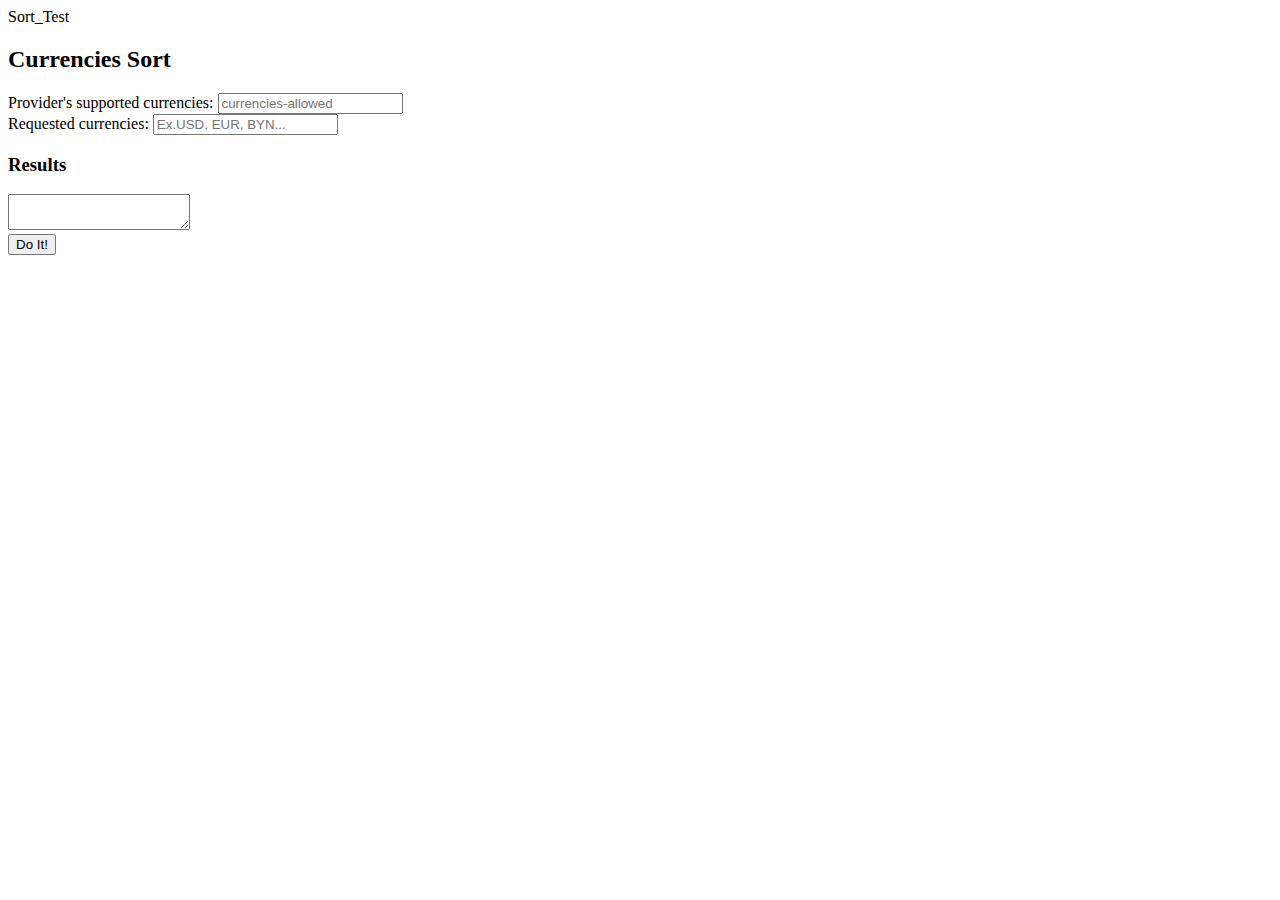
==== index.html @ 27783a2a "create_script" ====
<!DOCTYPE html>
<html lang="en">
<head>
    <meta charset="UTF-8">
    <meta http-equiv="X-UA-Compatible" content="IE=edge">
    <meta name="viewport" content="width=device-width, initial-scale=1.0">
    <link rel="stylesheet" href="style.css"
    <title>Sort_Test</title>
</head>
<body>
    <div class="container">
        <h2>Currencies Sort</h2>
        <!-- Форма для ввода исходного массива данных -->
        <form id="sourceDataForm">
            <label for="sourceDataInput">Provider's supported currencies:</label>
            <input type="text" id="sourceDataInput" name="sourceDataInput" placeholder="currencies-allowed">
        </form>
        <!-- Форма для ввода массива данных для сравнения -->
        <form id="compareDataForm">
            <label for="compareDataInput">Requested currencies:</label>
            <input type="text" id="compareDataInput" name="compareDataInput" placeholder="Ex.USD, EUR, BYN...">
        </form>
        <!-- Окно для отображения данных, которых нет во втором массиве -->
        <div>
            <h3>Results</h3>
            <textarea id="resultTextarea" readonly></textarea>
        </div>
        <button id="compareButton">Do It!</button>
    </div>
    <script src="script.js" type="module"></script>
</body>
</html>
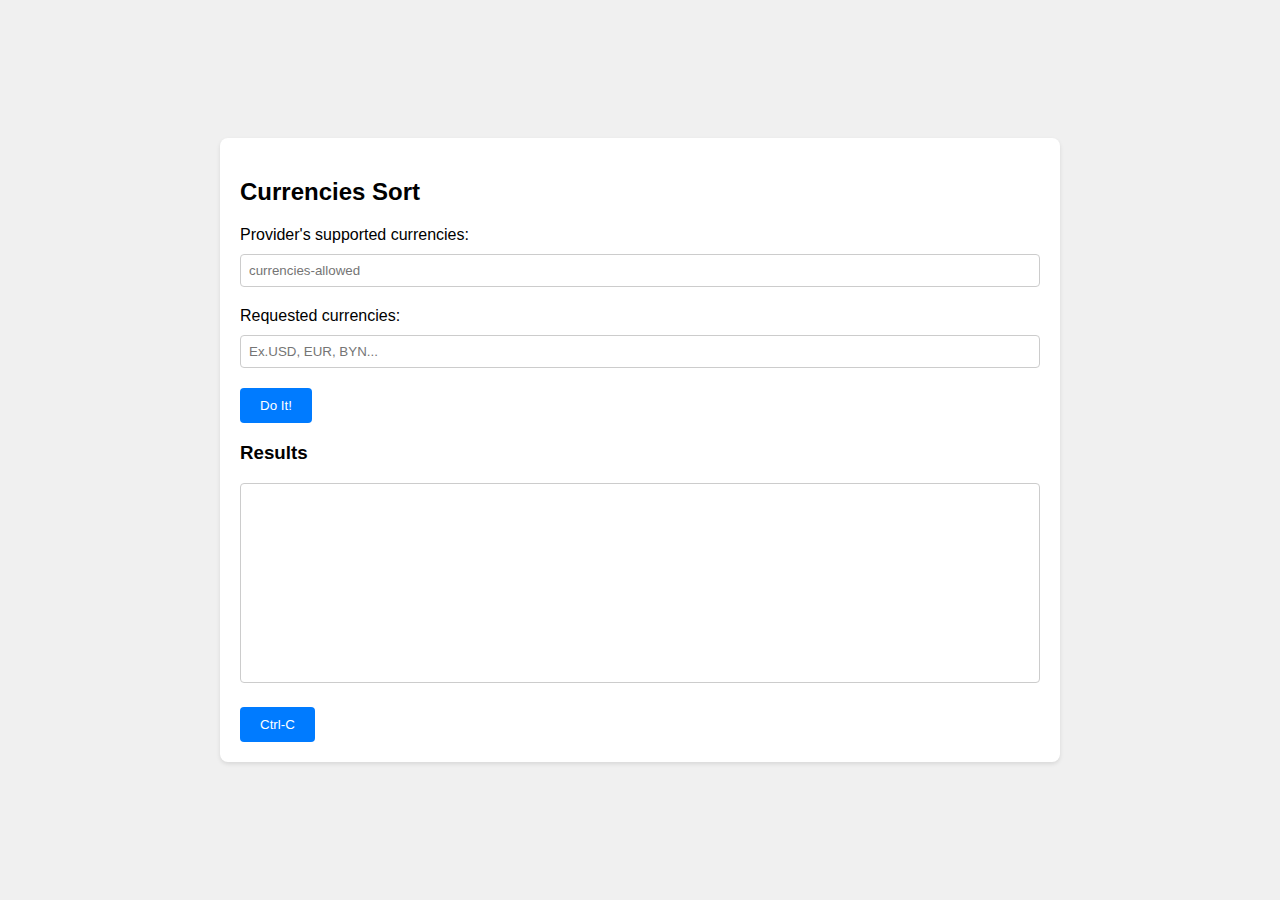
==== commit 2cbf1ac4: "v1.0.1-copy-function" ====
--- a/index.html
+++ b/index.html
@@ -4,28 +4,26 @@
     <meta charset="UTF-8">
     <meta http-equiv="X-UA-Compatible" content="IE=edge">
     <meta name="viewport" content="width=device-width, initial-scale=1.0">
-    <link rel="stylesheet" href="style.css"
-    <title>Sort_Test</title>
+    <link rel="stylesheet" href="style.css">
+    <title>Sort_V1.0</title>
 </head>
 <body>
     <div class="container">
         <h2>Currencies Sort</h2>
-        <!-- Форма для ввода исходного массива данных -->
         <form id="sourceDataForm">
             <label for="sourceDataInput">Provider's supported currencies:</label>
             <input type="text" id="sourceDataInput" name="sourceDataInput" placeholder="currencies-allowed">
         </form>
-        <!-- Форма для ввода массива данных для сравнения -->
         <form id="compareDataForm">
             <label for="compareDataInput">Requested currencies:</label>
             <input type="text" id="compareDataInput" name="compareDataInput" placeholder="Ex.USD, EUR, BYN...">
         </form>
-        <!-- Окно для отображения данных, которых нет во втором массиве -->
+        <button id="compareButton">Do It!</button>
         <div>
             <h3>Results</h3>
             <textarea id="resultTextarea" readonly></textarea>
         </div>
-        <button id="compareButton">Do It!</button>
+        <button id="copyButton">Ctrl-C</button>
     </div>
     <script src="script.js" type="module"></script>
 </body>
--- a/style.css
+++ b/style.css
@@ -0,0 +1,57 @@
+/* style.css */
+body {
+    font-family: Arial, sans-serif;
+    background-color: #f0f0f0;
+    margin: 0;
+    padding: 0;
+    display: flex;
+    justify-content: center;
+    align-items: center;
+    height: 100vh;
+}
+
+.container {
+    width: 800px;
+    background-color: #fff;
+    padding: 20px;
+    border-radius: 8px;
+    box-shadow: 0 2px 4px rgba(0, 0, 0, 0.1);
+}
+
+label {
+    display: block;
+    margin-bottom: 10px;
+}
+
+input[type="text"] {
+    width: 100%;
+    padding: 8px;
+    margin-bottom: 20px;
+    border: 1px solid #ccc;
+    border-radius: 4px;
+    box-sizing: border-box;
+}
+
+button {
+    background-color: #007bff;
+    color: #fff;
+    padding: 10px 20px;
+    border: none;
+    border-radius: 4px;
+    cursor: pointer;
+}
+
+button:hover {
+    background-color: #0056b3;
+}
+
+textarea {
+    width: 100%;
+    height: 200px;
+    padding: 8px;
+    margin-bottom: 20px;
+    border: 1px solid #ccc;
+    border-radius: 4px;
+    box-sizing: border-box;
+    resize: none;
+}
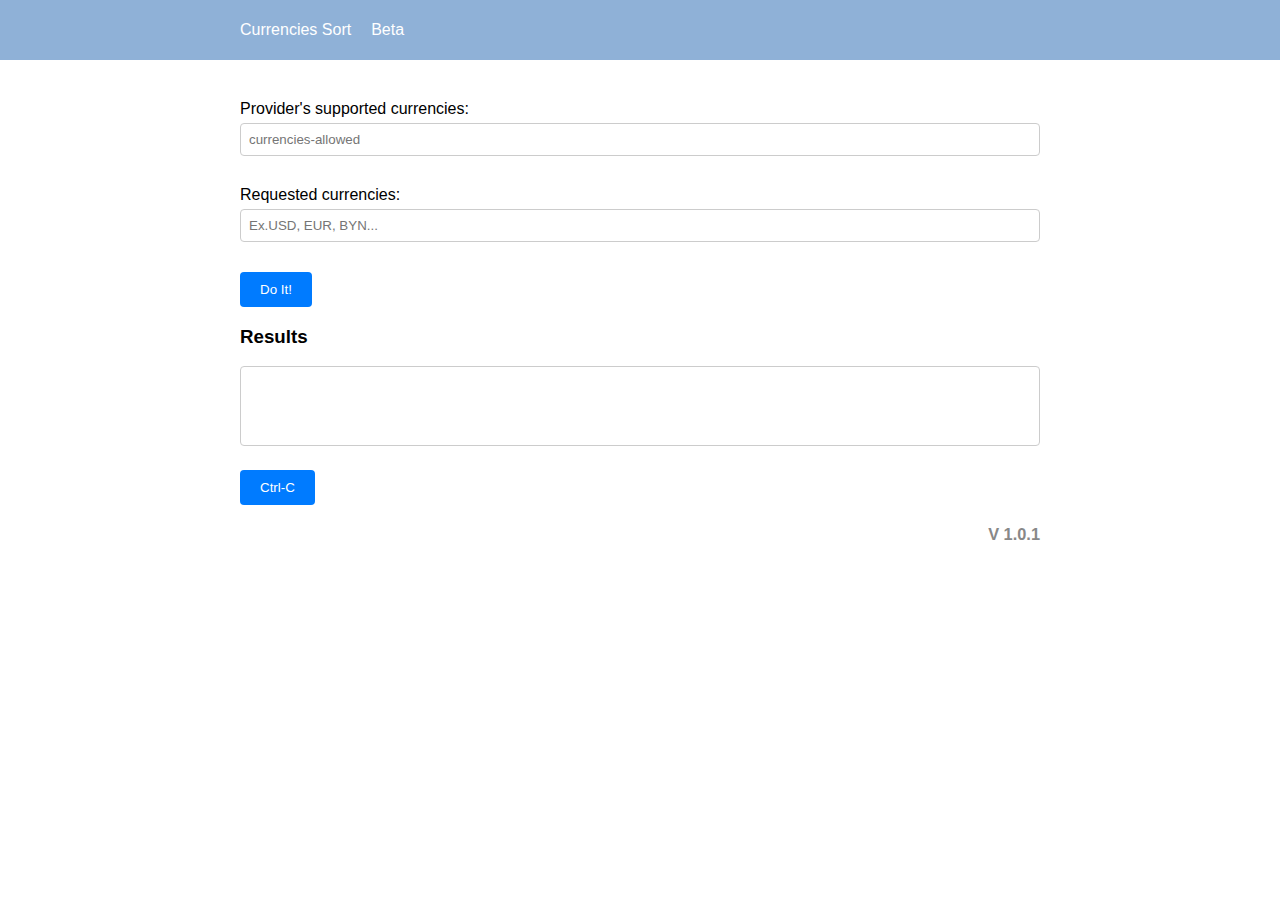
==== commit 546b21c7: "fix_style_add_nav" ====
--- a/index.html
+++ b/index.html
@@ -5,11 +5,22 @@
     <meta http-equiv="X-UA-Compatible" content="IE=edge">
     <meta name="viewport" content="width=device-width, initial-scale=1.0">
     <link rel="stylesheet" href="style.css">
-    <title>Sort_V1.0</title>
+    <link rel="icon" href="icon.svg" type="image/x-icon">
+    <title>Sort</title>
 </head>
 <body>
+    <header>
+        <div class="container">
+            <div class="header__inner">
+                <nav class="nav">
+                    <a class="nav__link" href="">Currencies Sort</a>
+                    <a class="nav__link" href="">Beta</a>
+                </nav>
+            </div>
+        </div>
+    </header>
     <div class="container">
-        <h2>Currencies Sort</h2>
+        <h2></h2>
         <form id="sourceDataForm">
             <label for="sourceDataInput">Provider's supported currencies:</label>
             <input type="text" id="sourceDataInput" name="sourceDataInput" placeholder="currencies-allowed">
@@ -24,6 +35,11 @@
             <textarea id="resultTextarea" readonly></textarea>
         </div>
         <button id="copyButton">Ctrl-C</button>
+        <footer>
+            <div class="footer_container">
+                <h3>V 1.0.1</h3>
+            </div>
+        </footer>
     </div>
     <script src="script.js" type="module"></script>
 </body>
--- a/style.css
+++ b/style.css
@@ -1,32 +1,56 @@
-/* style.css */
+
 body {
     font-family: Arial, sans-serif;
-    background-color: #f0f0f0;
     margin: 0;
     padding: 0;
-    display: flex;
-    justify-content: center;
-    align-items: center;
-    height: 100vh;
 }
 
 .container {
-    width: 800px;
-    background-color: #fff;
+    max-width: 800px;
+    margin: 0 auto;
     padding: 20px;
-    border-radius: 8px;
-    box-shadow: 0 2px 4px rgba(0, 0, 0, 0.1);
+}
+/* HEADER */
+header {
+    background-color: #8fb1d7;
+    color: #fff;
+    padding: 1px 0;
+}
+
+.header__inner {
+    display: flex;
+    justify-content: space-between;
+    align-items: center;
+}
+
+.nav {
+    display: flex;
+}
+
+.nav__link {
+    color: #fff;
+    text-decoration: none;
+    margin-right: 20px;
+}
+
+.nav__link:last-child {
+    margin-right: 0;
+}
+
+/* Forms and Button */
+form {
+    margin-bottom: 20px;
 }
 
 label {
     display: block;
-    margin-bottom: 10px;
+    margin-bottom: 5px;
 }
 
 input[type="text"] {
     width: 100%;
     padding: 8px;
-    margin-bottom: 20px;
+    margin-bottom: 10px;
     border: 1px solid #ccc;
     border-radius: 4px;
     box-sizing: border-box;
@@ -45,13 +69,23 @@
     background-color: #0056b3;
 }
 
-textarea {
+/* Results */
+#resultTextarea {
     width: 100%;
-    height: 200px;
+    min-height: 80px;
     padding: 8px;
     margin-bottom: 20px;
     border: 1px solid #ccc;
     border-radius: 4px;
     box-sizing: border-box;
     resize: none;
+    overflow-y: auto;
 }
+
+/* Footer */
+footer {
+    margin-top: 20px;
+    text-align: right;
+    font-size: 14px;
+    color: #888;
+}
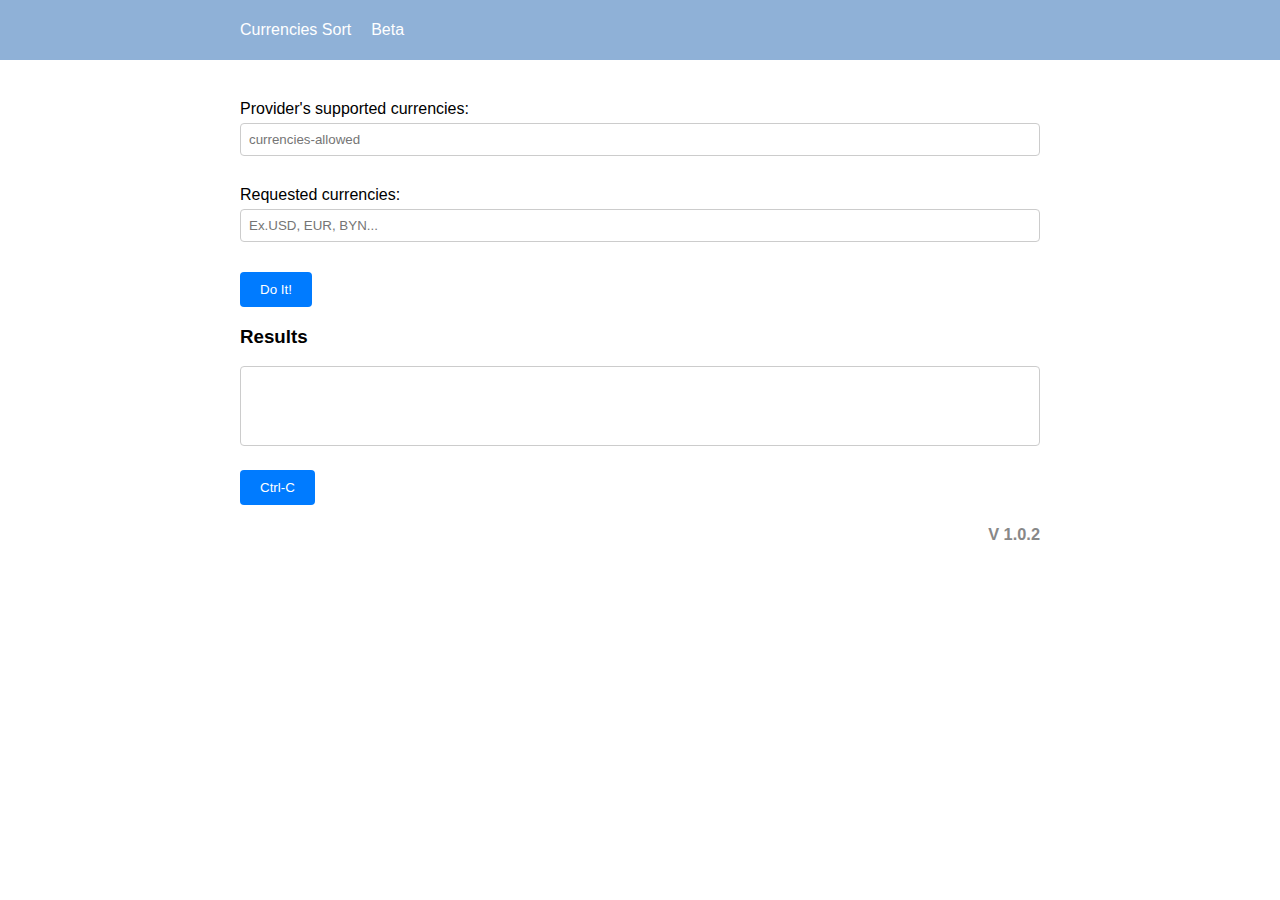
==== commit 02c5d33b: "version_info" ====
--- a/index.html
+++ b/index.html
@@ -36,10 +36,17 @@
         </div>
         <button id="copyButton">Ctrl-C</button>
         <footer>
-            <div class="footer_container">
-                <h3>V 1.0.1</h3>
+            <div class="footer_container" id="footerContainer">
+                <h3>V 1.0.2</h3>
             </div>
         </footer>
+
+        <div id="myModal" class="modal">
+            <div class="modal-content">
+                <span class="close" onclick="closeDialog()">&times;</span>
+                <p>TEST</p>
+            </div>
+        </div>
     </div>
     <script src="script.js" type="module"></script>
 </body>
--- a/style.css
+++ b/style.css
@@ -89,3 +89,37 @@
     font-size: 14px;
     color: #888;
 }
+/* Modal window */
+.modal {
+    display: none;
+    position: fixed;
+    z-index: 1;
+    left: 0;
+    top: 0;
+    width: 100%;
+    height: 100%;
+    overflow: auto;
+    background-color: rgba(0,0,0,0.4);
+}
+
+.modal-content {
+    background-color: #fefefe;
+    margin: 15% auto;
+    padding: 20px;
+    border: 1px solid #888;
+    width: 80%;
+}
+
+.close {
+    color: #aaa;
+    float: right;
+    font-size: 28px;
+    font-weight: bold;
+}
+
+.close:hover,
+.close:focus {
+    color: black;
+    text-decoration: none;
+    cursor: pointer;
+}
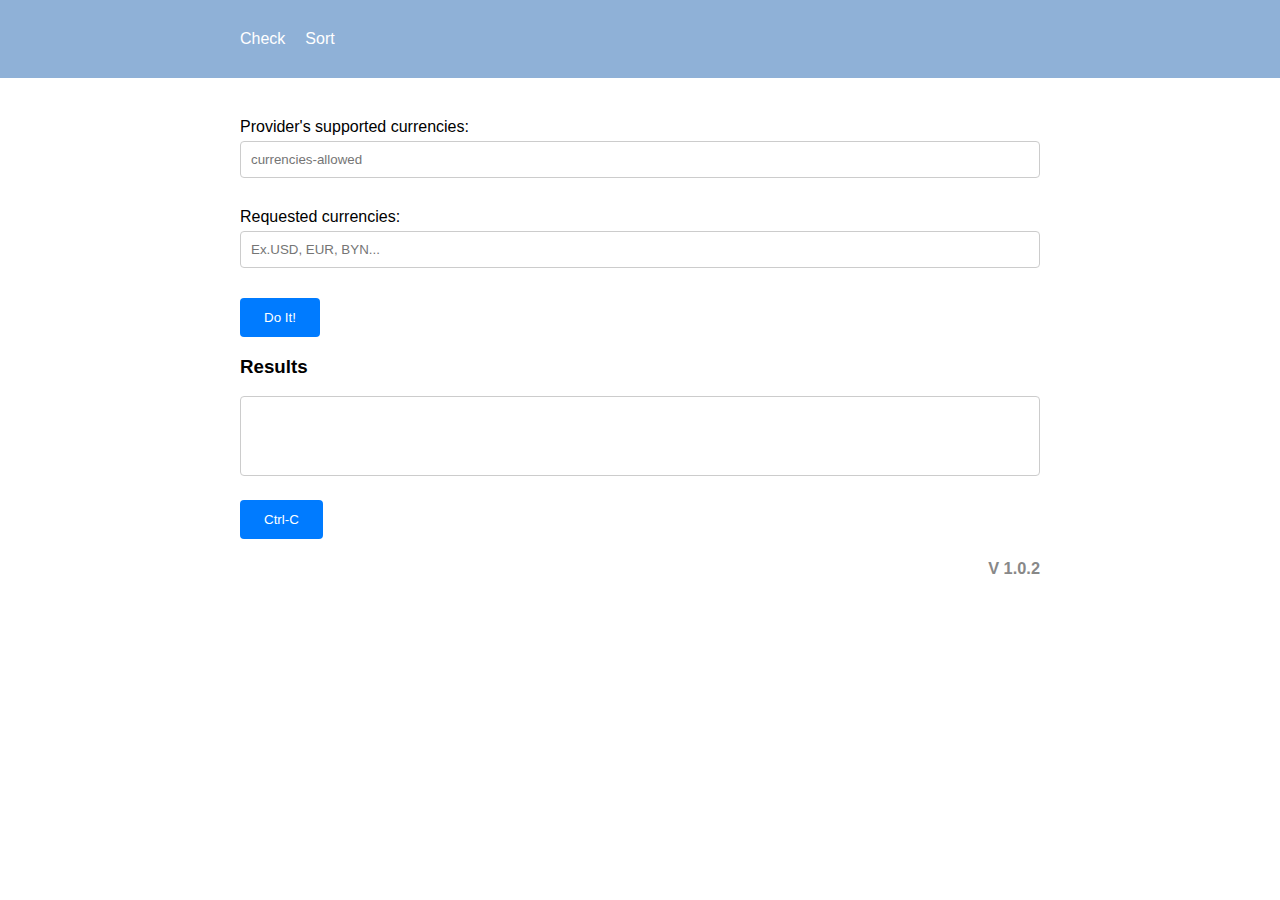
==== commit cf0f8b32: "sort-function-style-fix" ====
--- a/index.html
+++ b/index.html
@@ -13,8 +13,8 @@
         <div class="container">
             <div class="header__inner">
                 <nav class="nav">
-                    <a class="nav__link" href="">Currencies Sort</a>
-                    <a class="nav__link" href="">Beta</a>
+                    <a class="nav__link" href="index.html">Check</a>
+                    <a class="nav__link" href="index2.html">Sort</a>
                 </nav>
             </div>
         </div>
--- a/style.css
+++ b/style.css
@@ -1,4 +1,3 @@
-
 body {
     font-family: Arial, sans-serif;
     margin: 0;
@@ -10,11 +9,12 @@
     margin: 0 auto;
     padding: 20px;
 }
+
 /* HEADER */
 header {
     background-color: #8fb1d7;
     color: #fff;
-    padding: 1px 0;
+    padding: 10px 0;
 }
 
 .header__inner {
@@ -31,10 +31,15 @@
     color: #fff;
     text-decoration: none;
     margin-right: 20px;
+    transition: color 0.3s;
 }
 
 .nav__link:last-child {
     margin-right: 0;
+}
+
+.nav__link:hover {
+    color: #f0f0f0;
 }
 
 /* Forms and Button */
@@ -49,20 +54,26 @@
 
 input[type="text"] {
     width: 100%;
-    padding: 8px;
+    padding: 10px;
     margin-bottom: 10px;
     border: 1px solid #ccc;
     border-radius: 4px;
     box-sizing: border-box;
+    transition: border-color 0.3s;
+}
+
+input[type="text"]:focus {
+    border-color: #007bff;
 }
 
 button {
     background-color: #007bff;
     color: #fff;
-    padding: 10px 20px;
+    padding: 12px 24px;
     border: none;
     border-radius: 4px;
     cursor: pointer;
+    transition: background-color 0.3s;
 }
 
 button:hover {
@@ -73,7 +84,7 @@
 #resultTextarea {
     width: 100%;
     min-height: 80px;
-    padding: 8px;
+    padding: 10px;
     margin-bottom: 20px;
     border: 1px solid #ccc;
     border-radius: 4px;
@@ -89,6 +100,7 @@
     font-size: 14px;
     color: #888;
 }
+
 /* Modal window */
 .modal {
     display: none;
@@ -99,7 +111,7 @@
     width: 100%;
     height: 100%;
     overflow: auto;
-    background-color: rgba(0,0,0,0.4);
+    background-color: rgba(0, 0, 0, 0.4);
 }
 
 .modal-content {
@@ -115,6 +127,7 @@
     float: right;
     font-size: 28px;
     font-weight: bold;
+    transition: color 0.3s;
 }
 
 .close:hover,
